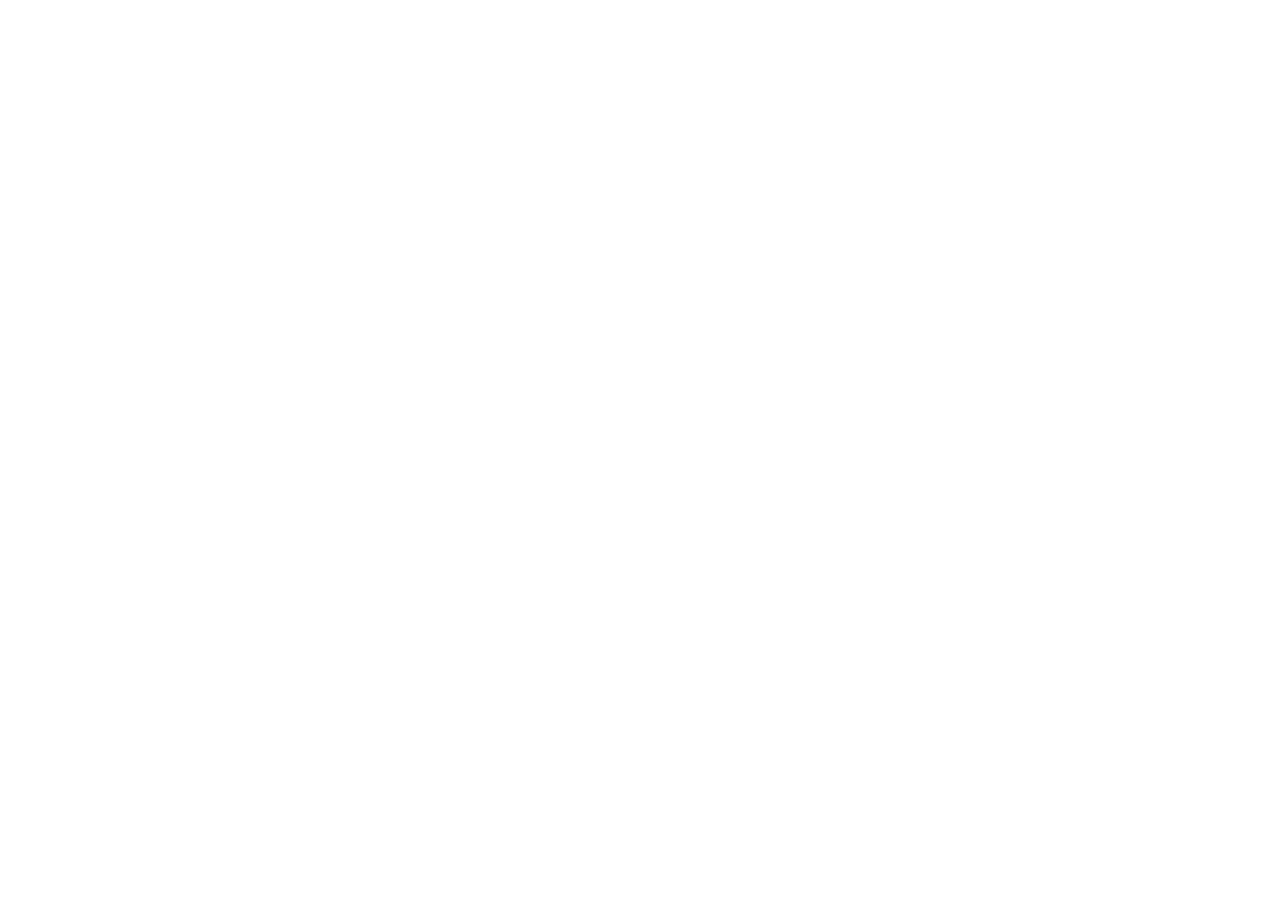
==== index.html @ b681fc02 "Iniciado" ====
<!DOCTYPE html>
<html lang="pt-br">
<head>
    <meta charset="UTF-8">
    <meta http-equiv="X-UA-Compatible" content="IE=edge">
    <meta name="viewport" content="width=device-width, initial-scale=1.0">
    <link rel="stylesheet" href="css/style.css">
    <link rel="shortcut icon" href="favicon.ico" type="image/x-icon">
    <title>Projeto Redes Sociais</title>
</head>
<body>
    
</body>
</html>
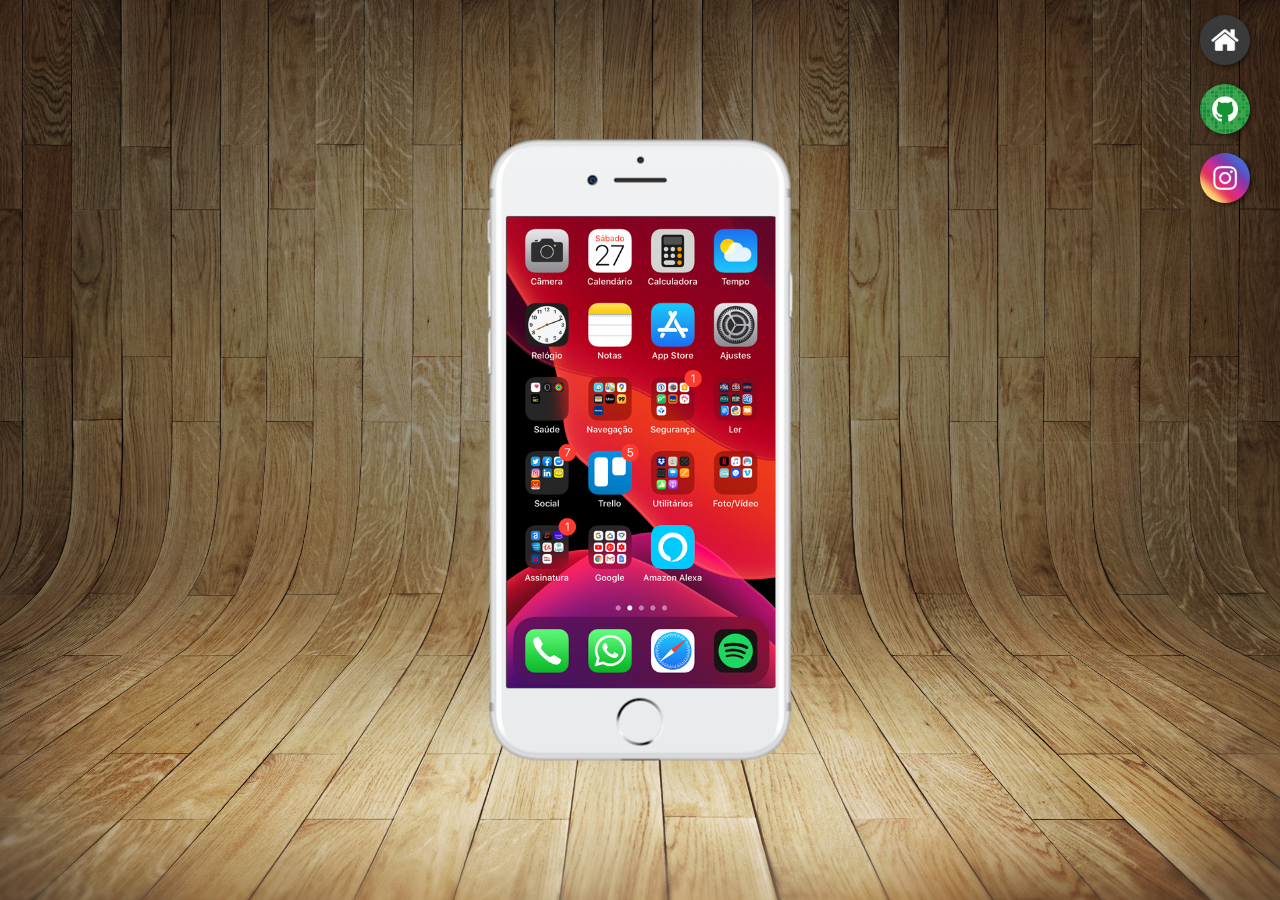
==== commit 4316d66e: "." ====
--- a/index.html
+++ b/index.html
@@ -9,6 +9,24 @@
     <title>Projeto Redes Sociais</title>
 </head>
 <body>
-    
+    <main>
+        <section id="telefone">
+            <iframe src="home.html" frameborder="0" name="tela" id="tela">
+                Seu navegador não é compativel com isso.
+            </iframe>
+        </section><!-- FIM TELEFONE -->
+
+        <section id="redes-sociais">
+            <a href="#" target="tela">
+                <img src="imagens/logo-home.jpg" alt="Botão da tela inicial">
+            </a>
+            <a href="#" target="tela">
+                <img src="imagens/logo-github.jpg" alt="Botão para a tela Git Hub">
+            </a>
+            <a href="#" target="tela">
+                <img src="imagens/logo-instagram.jpg" alt="Botão para a tela Instagram">
+            </a>
+        </section><!-- FIM REDES-SOCIAIS -->
+    </main>
 </body>
 </html>--- a/css/style.css
+++ b/css/style.css
@@ -0,0 +1,63 @@
+@charset "UTF-8";
+
+* {
+    margin: 0px;
+    padding: 0px;
+    font-family: Arial, Helvetica, sans-serif;
+}
+
+html, body {
+    height: 100vh;
+    width: 100vw;
+    background-color: blue;
+}
+
+body {
+    background: url('../imagens/fundo-madeira.jpg') no-repeat top center;
+    background-size: cover;
+    background-attachment: fixed;
+}
+
+main {
+    position: relative;
+    height: 100vh;
+}
+
+section#telefone {
+    position: absolute;
+    background: url('../imagens/frame-iphone.png') no-repeat;
+    height: 627px;
+    width: 311px;
+    top: 50%;
+    left: 50%;
+    transform: translate(-50%, -50%);
+}
+
+iframe#tela {
+    position: relative;
+    top: 80px;
+    left: 22px;
+    width: 269px;
+    height: 471px;
+}
+
+section#redes-sociais {
+    width: 50px;
+    padding-right: 30px;
+    margin-left: auto;
+}
+
+section#redes-sociais img {
+    width: 50px;
+    border-radius: 50%;
+    margin-top: 15px;
+    box-shadow: 2px 2px 5px rgba(0, 0, 0, 0.5);
+    box-sizing: border-box;
+}
+
+#redes-sociais img:hover {
+    border: 2px solid #ffffff;
+    transform: translate(-3px, -3px);
+    box-shadow: 4px 4px 10px rgba(0, 0, 0, 0.5);
+    transition: transform .4s;
+}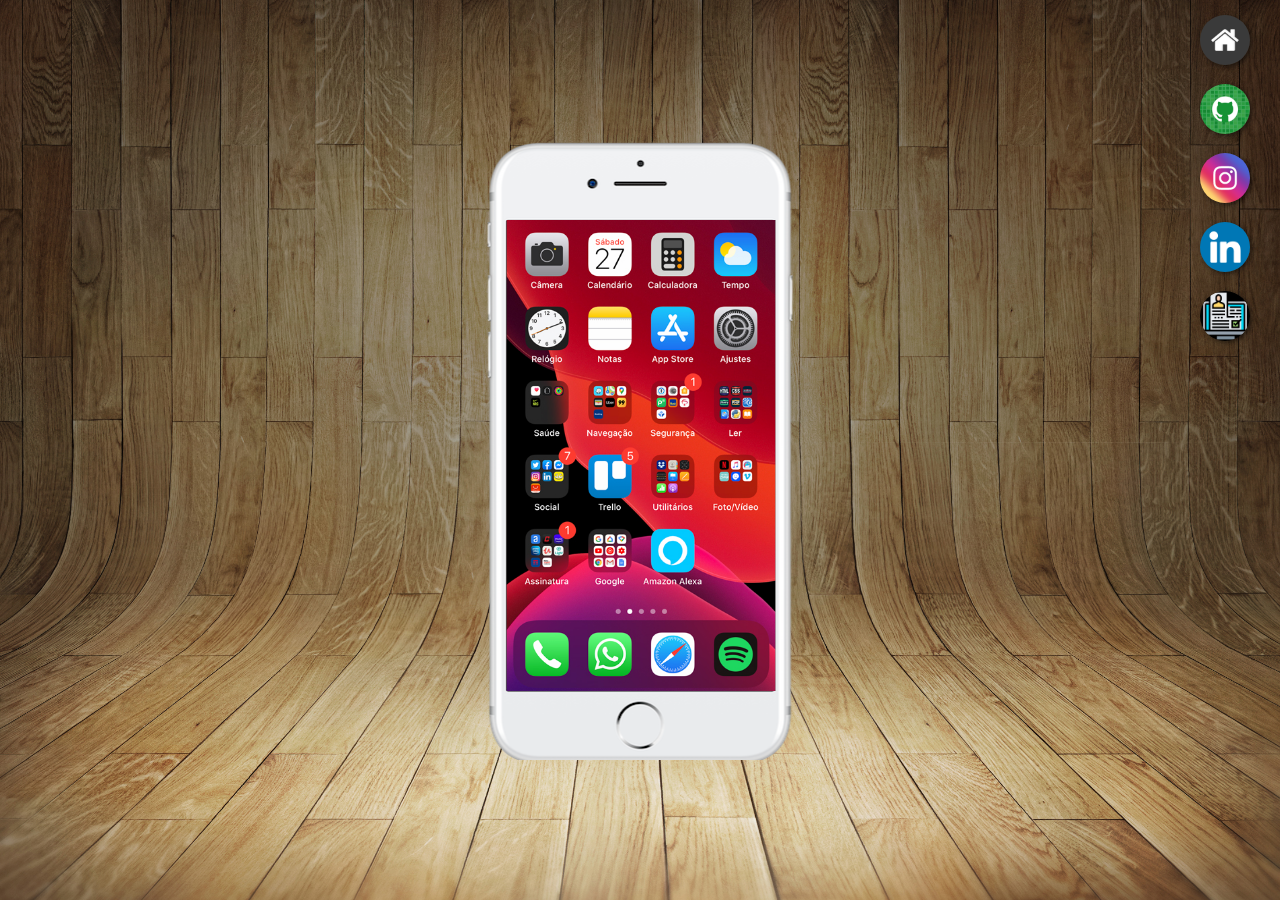
==== commit 32f70979: "atualizado" ====
--- a/index.html
+++ b/index.html
@@ -17,15 +17,22 @@
         </section><!-- FIM TELEFONE -->
 
         <section id="redes-sociais">
-            <a href="#" target="tela">
+            <a href="home.html" target="tela">
                 <img src="imagens/logo-home.jpg" alt="Botão da tela inicial">
             </a>
-            <a href="#" target="tela">
+            <a href="github.html" target="tela">
                 <img src="imagens/logo-github.jpg" alt="Botão para a tela Git Hub">
             </a>
-            <a href="#" target="tela">
+            <a href="instagram.html" target="tela">
                 <img src="imagens/logo-instagram.jpg" alt="Botão para a tela Instagram">
             </a>
+            <a href="linkedin.html" target="tela">
+                <img src="imagens/logo-linkedin.png" alt="Botão para a tela Instagram">
+            </a>
+            <a href="curriculoonline.html" target="tela">
+                <img src="imagens/curriculo-online.png" alt="Botão para a tela Instagram">
+            </a>
+
         </section><!-- FIM REDES-SOCIAIS -->
     </main>
 </body>
--- a/css/style.css
+++ b/css/style.css
@@ -9,7 +9,7 @@
 html, body {
     height: 100vh;
     width: 100vw;
-    background-color: blue;
+    background-color: #000;
 }
 
 body {
@@ -26,7 +26,7 @@
 section#telefone {
     position: absolute;
     background: url('../imagens/frame-iphone.png') no-repeat;
-    height: 627px;
+    height: 620px;
     width: 311px;
     top: 50%;
     left: 50%;
